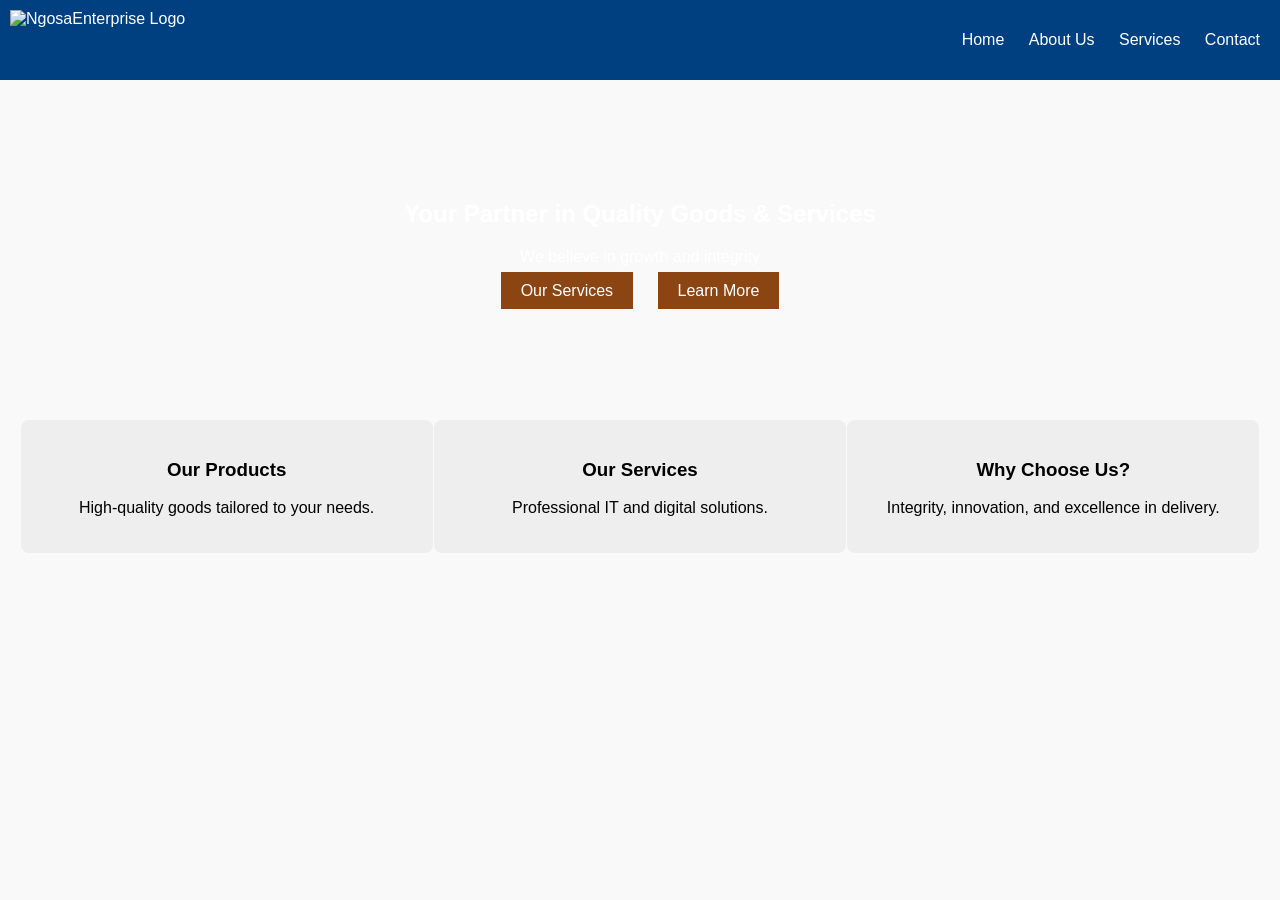
==== index.html @ 55efbb91 "Move website files to root directory for GitHub Pages deployment" ====
<!DOCTYPE html>
<html lang="en">
<head>
  <meta charset="UTF-8">
  <title>NgosaEnterprise - Home</title>
  <link rel="stylesheet" href="style.css">
</head>
<body>
  <header>
    <img src="images/logo.png" alt="NgosaEnterprise Logo" class="logo">
    <nav>
      <a href="index.html">Home</a>
      <a href="about.html">About Us</a>
      <a href="services.html">Services</a>
      <a href="contact.html">Contact</a>
    </nav>
  </header>

  <section class="hero">
    <h2>Your Partner in Quality Goods & Services</h2>
    <p>We believe in growth and integrity</p>
    <a href="services.html" class="btn">Our Services</a>
    <a href="about.html" class="btn">Learn More</a>
  </section>

  <section class="features">
    <div class="feature">
      <h3>Our Products</h3>
      <p>High-quality goods tailored to your needs.</p>
    </div>
    <div class="feature">
      <h3>Our Services</h3>
      <p>Professional IT and digital solutions.</p>
    </div>
    <div class="feature">
      <h3>Why Choose Us?</h3>
      <p>Integrity, innovation, and excellence in delivery.</p>
    </div>
  </section>
</body>
</html>
---- style.css ----
body {
  font-family: Arial, sans-serif;
  margin: 0;
  background-color: #f9f9f9;
}

header {
  background-color: #004080;
  color: white;
  padding: 10px;
  display: flex;
  align-items: center;
  justify-content: space-between;
}

.logo {
  height: 60px;
}

nav a {
  color: white;
  margin: 0 10px;
  text-decoration: none;
}

nav a:hover {
  text-decoration: underline;
}

.hero {
  background: url("images/banner.jpg") no-repeat center center;
  background-size: cover;
  color: white;
  padding: 100px;
  text-align: center;
}

.features {
  display: flex;
  justify-content: space-around;
  padding: 20px;
}

.feature {
  background: #eee;
  padding: 20px;
  border-radius: 8px;
  width: 30%;
  text-align: center;
}

.content {
  padding: 20px;
}

.about-img {
  max-width: 300px;
  display: block;
  margin: 20px auto;
}

.gallery {
  display: flex;
  justify-content: space-around;
  flex-wrap: wrap;
}

.gallery .item {
  width: 45%;
  margin: 10px;
  text-align: center;
}

.gallery img {
  max-width: 100%;
  border-radius: 8px;
}

.btn {
  background-color: #8B4513;
  color: white;
  padding: 10px 20px;
  margin: 10px;
  border: none;
  cursor: pointer;
  text-decoration: none;
}

.btn:hover {
  background-color: #5a2e0d;
}
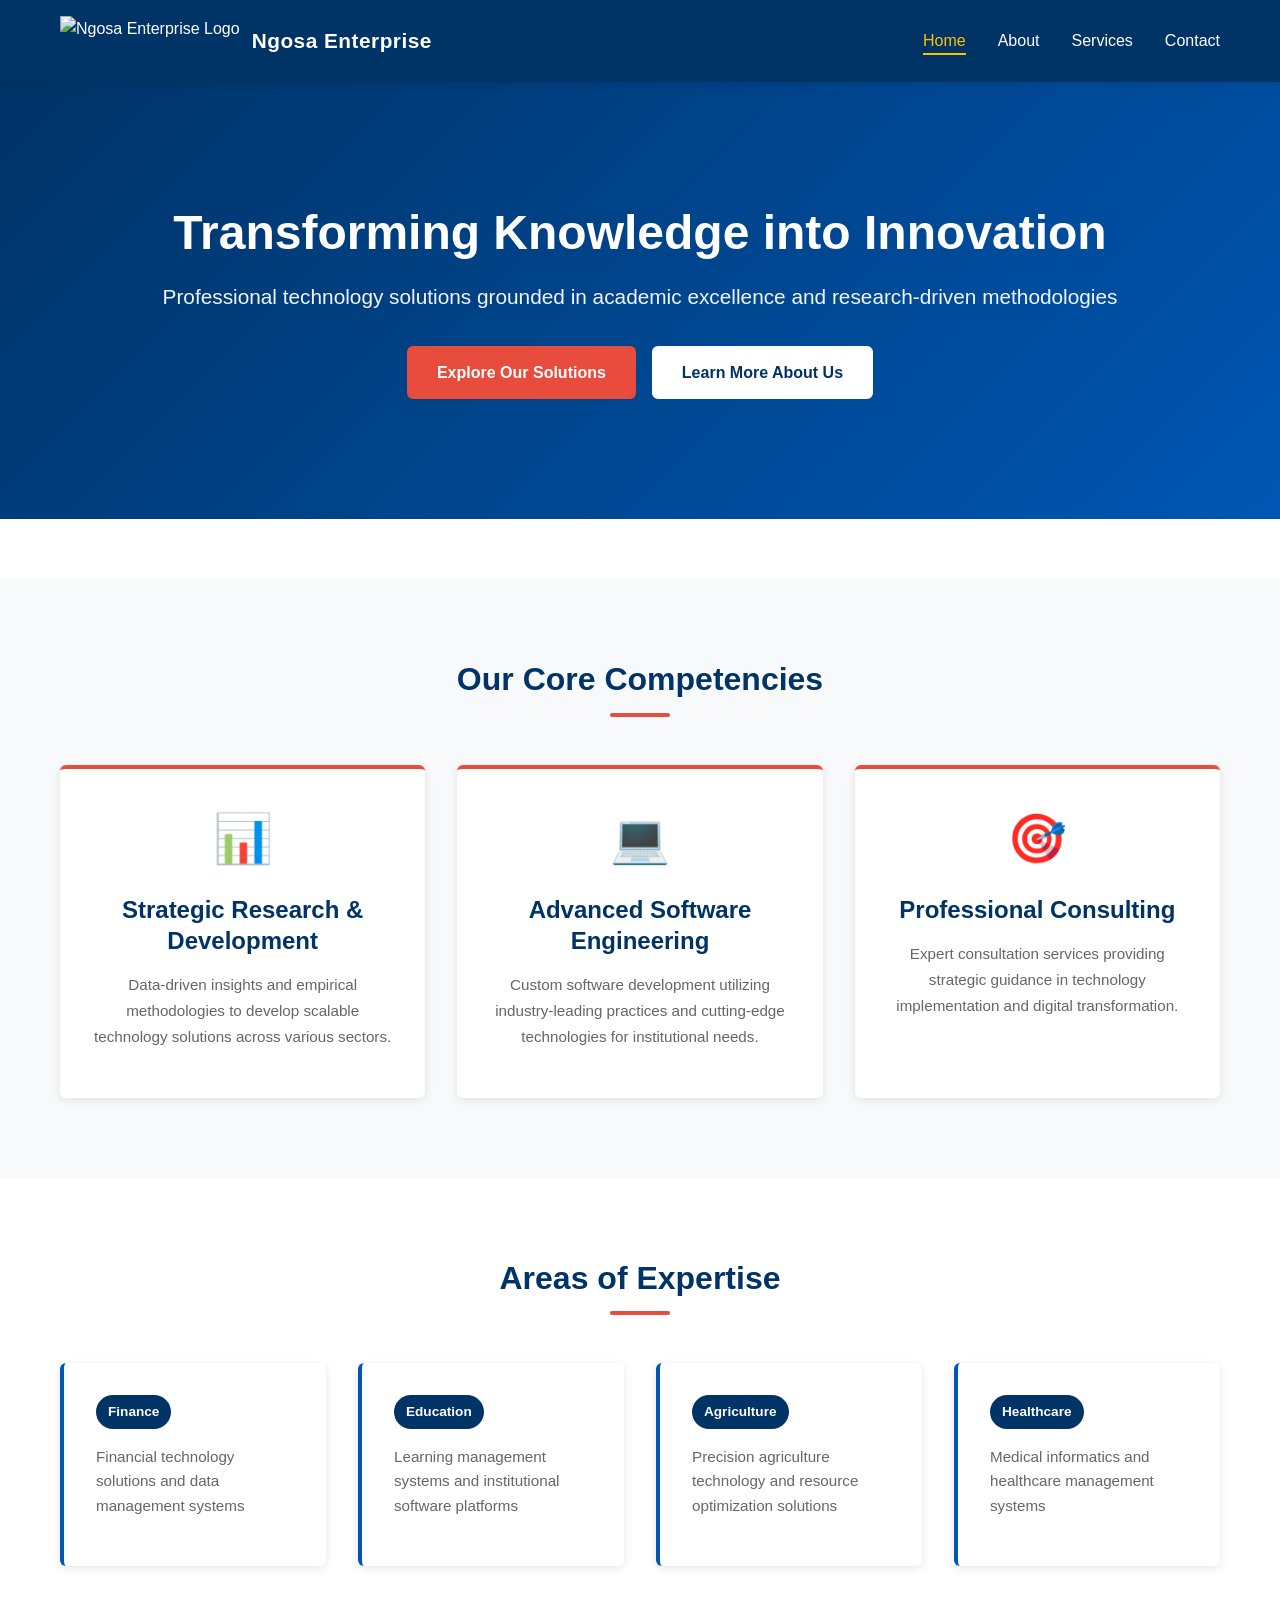
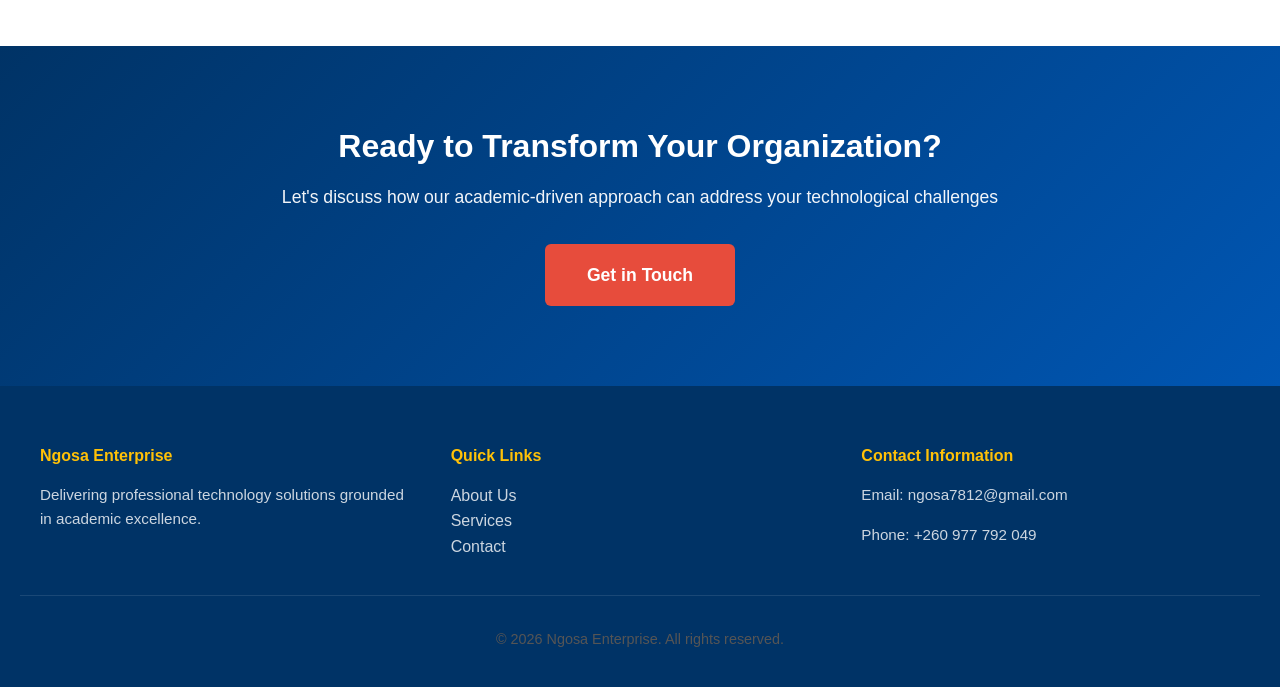
==== commit 0bd94aff: "Redesign website with professional academic standards and improved UI/UX" ====
--- a/index.html
+++ b/index.html
@@ -2,40 +2,122 @@
 <html lang="en">
 <head>
   <meta charset="UTF-8">
-  <title>NgosaEnterprise - Home</title>
+  <meta name="viewport" content="width=device-width, initial-scale=1.0">
+  <meta name="description" content="Ngosa Enterprise - Academic-driven technology solutions and professional services">
+  <title>Ngosa Enterprise | Professional Technology & Academic Solutions</title>
   <link rel="stylesheet" href="style.css">
 </head>
 <body>
-  <header>
-    <img src="images/logo.png" alt="NgosaEnterprise Logo" class="logo">
-    <nav>
-      <a href="index.html">Home</a>
-      <a href="about.html">About Us</a>
-      <a href="services.html">Services</a>
-      <a href="contact.html">Contact</a>
-    </nav>
+  <!-- Navigation Bar -->
+  <nav class="navbar">
+    <div class="nav-container">
+      <div class="logo-section">
+        <img src="images/logo.png" alt="Ngosa Enterprise Logo" class="logo">
+        <span class="brand-name">Ngosa Enterprise</span>
+      </div>
+      <ul class="nav-menu">
+        <li><a href="index.html" class="nav-link active">Home</a></li>
+        <li><a href="about.html" class="nav-link">About</a></li>
+        <li><a href="services.html" class="nav-link">Services</a></li>
+        <li><a href="contact.html" class="nav-link">Contact</a></li>
+      </ul>
+    </div>
+  </nav>
+
+  <!-- Hero Section -->
+  <header class="hero-section">
+    <div class="hero-content">
+      <h1 class="hero-title">Transforming Knowledge into Innovation</h1>
+      <p class="hero-subtitle">Professional technology solutions grounded in academic excellence and research-driven methodologies</p>
+      <div class="hero-buttons">
+        <a href="services.html" class="btn btn-primary">Explore Our Solutions</a>
+        <a href="about.html" class="btn btn-secondary">Learn More About Us</a>
+      </div>
+    </div>
   </header>
 
-  <section class="hero">
-    <h2>Your Partner in Quality Goods & Services</h2>
-    <p>We believe in growth and integrity</p>
-    <a href="services.html" class="btn">Our Services</a>
-    <a href="about.html" class="btn">Learn More</a>
+  <!-- Core Competencies Section -->
+  <section class="competencies-section">
+    <div class="container">
+      <h2 class="section-title">Our Core Competencies</h2>
+      <div class="competencies-grid">
+        <div class="competency-card">
+          <div class="card-icon">📊</div>
+          <h3>Strategic Research & Development</h3>
+          <p>Data-driven insights and empirical methodologies to develop scalable technology solutions across various sectors.</p>
+        </div>
+        <div class="competency-card">
+          <div class="card-icon">💻</div>
+          <h3>Advanced Software Engineering</h3>
+          <p>Custom software development utilizing industry-leading practices and cutting-edge technologies for institutional needs.</p>
+        </div>
+        <div class="competency-card">
+          <div class="card-icon">🎯</div>
+          <h3>Professional Consulting</h3>
+          <p>Expert consultation services providing strategic guidance in technology implementation and digital transformation.</p>
+        </div>
+      </div>
+    </div>
   </section>
 
-  <section class="features">
-    <div class="feature">
-      <h3>Our Products</h3>
-      <p>High-quality goods tailored to your needs.</p>
-    </div>
-    <div class="feature">
-      <h3>Our Services</h3>
-      <p>Professional IT and digital solutions.</p>
-    </div>
-    <div class="feature">
-      <h3>Why Choose Us?</h3>
-      <p>Integrity, innovation, and excellence in delivery.</p>
+  <!-- Sectors of Expertise -->
+  <section class="sectors-section">
+    <div class="container">
+      <h2 class="section-title">Areas of Expertise</h2>
+      <div class="sectors-list">
+        <div class="sector-item">
+          <span class="sector-badge">Finance</span>
+          <p>Financial technology solutions and data management systems</p>
+        </div>
+        <div class="sector-item">
+          <span class="sector-badge">Education</span>
+          <p>Learning management systems and institutional software platforms</p>
+        </div>
+        <div class="sector-item">
+          <span class="sector-badge">Agriculture</span>
+          <p>Precision agriculture technology and resource optimization solutions</p>
+        </div>
+        <div class="sector-item">
+          <span class="sector-badge">Healthcare</span>
+          <p>Medical informatics and healthcare management systems</p>
+        </div>
+      </div>
     </div>
   </section>
+
+  <!-- Call to Action -->
+  <section class="cta-section">
+    <div class="container">
+      <h2>Ready to Transform Your Organization?</h2>
+      <p>Let's discuss how our academic-driven approach can address your technological challenges</p>
+      <a href="contact.html" class="btn btn-primary btn-large">Get in Touch</a>
+    </div>
+  </section>
+
+  <!-- Footer -->
+  <footer class="footer">
+    <div class="footer-content">
+      <div class="footer-section">
+        <h4>Ngosa Enterprise</h4>
+        <p>Delivering professional technology solutions grounded in academic excellence.</p>
+      </div>
+      <div class="footer-section">
+        <h4>Quick Links</h4>
+        <ul>
+          <li><a href="about.html">About Us</a></li>
+          <li><a href="services.html">Services</a></li>
+          <li><a href="contact.html">Contact</a></li>
+        </ul>
+      </div>
+      <div class="footer-section">
+        <h4>Contact Information</h4>
+        <p>Email: ngosa7812@gmail.com</p>
+        <p>Phone: +260 977 792 049</p>
+      </div>
+    </div>
+    <div class="footer-bottom">
+      <p>&copy; 2026 Ngosa Enterprise. All rights reserved.</p>
+    </div>
+  </footer>
 </body>
 </html>
--- a/style.css
+++ b/style.css
@@ -1,91 +1,411 @@
+/* ============================================
+   NGOSA ENTERPRISE - PROFESSIONAL STYLESHEET
+   Academic-Driven Design System
+   ============================================ */
+
+/* ROOT VARIABLES */
+:root {
+  --primary-color: #003366;
+  --secondary-color: #0056b3;
+  --accent-color: #e74c3c;
+  --light-bg: #f8f9fa;
+  --dark-text: #212529;
+  --border-color: #dee2e6;
+  --shadow: 0 2px 8px rgba(0, 0, 0, 0.1);
+  --shadow-lg: 0 4px 16px rgba(0, 0, 0, 0.15);
+  --font-primary: 'Segoe UI', Tahoma, Geneva, Verdana, sans-serif;
+  --font-size-base: 16px;
+  --border-radius: 6px;
+}
+
+/* RESET AND BASE STYLES */
+* {
+  margin: 0;
+  padding: 0;
+  box-sizing: border-box;
+}
+
+html {
+  scroll-behavior: smooth;
+}
+
 body {
-  font-family: Arial, sans-serif;
-  margin: 0;
-  background-color: #f9f9f9;
-}
-
-header {
-  background-color: #004080;
-  color: white;
-  padding: 10px;
+  font-family: var(--font-primary);
+  font-size: var(--font-size-base);
+  line-height: 1.6;
+  color: var(--dark-text);
+  background-color: #ffffff;
+}
+
+.container {
+  max-width: 1200px;
+  margin: 0 auto;
+  padding: 0 20px;
+}
+
+/* TYPOGRAPHY */
+h1, h2, h3, h4, h5, h6 {
+  font-weight: 600;
+  line-height: 1.3;
+  margin-bottom: 1rem;
+}
+
+h1 {
+  font-size: 2.5rem;
+}
+
+h2 {
+  font-size: 2rem;
+}
+
+h3 {
+  font-size: 1.5rem;
+}
+
+p {
+  margin-bottom: 1rem;
+  color: #555;
+}
+
+/* NAVIGATION BAR */
+.navbar {
+  background-color: var(--primary-color);
+  color: white;
+  padding: 1rem 0;
+  box-shadow: var(--shadow);
+  position: sticky;
+  top: 0;
+  z-index: 100;
+}
+
+.nav-container {
+  max-width: 1200px;
+  margin: 0 auto;
+  padding: 0 20px;
+  display: flex;
+  justify-content: space-between;
+  align-items: center;
+}
+
+.logo-section {
   display: flex;
   align-items: center;
-  justify-content: space-between;
+  gap: 12px;
 }
 
 .logo {
-  height: 60px;
-}
-
-nav a {
-  color: white;
-  margin: 0 10px;
+  height: 50px;
+  width: auto;
+}
+
+.brand-name {
+  font-size: 1.3rem;
+  font-weight: 700;
+  letter-spacing: 0.5px;
+}
+
+.nav-menu {
+  display: flex;
+  list-style: none;
+  gap: 2rem;
+}
+
+.nav-link {
+  color: white;
   text-decoration: none;
-}
-
-nav a:hover {
-  text-decoration: underline;
-}
-
-.hero {
-  background: url("images/banner.jpg") no-repeat center center;
-  background-size: cover;
-  color: white;
-  padding: 100px;
+  font-weight: 500;
+  transition: color 0.3s ease, border-bottom 0.3s ease;
+  padding-bottom: 4px;
+  border-bottom: 2px solid transparent;
+}
+
+.nav-link:hover,
+.nav-link.active {
+  color: #ffc107;
+  border-bottom-color: #ffc107;
+}
+
+/* HERO SECTION */
+.hero-section {
+  background: linear-gradient(135deg, var(--primary-color) 0%, var(--secondary-color) 100%);
+  color: white;
+  padding: 120px 20px;
   text-align: center;
-}
-
-.features {
+  margin-bottom: 60px;
+}
+
+.hero-content {
+  max-width: 1000px;
+  margin: 0 auto;
+}
+
+.hero-title {
+  font-size: 3rem;
+  margin-bottom: 1rem;
+  font-weight: 700;
+}
+
+.hero-subtitle {
+  font-size: 1.3rem;
+  margin-bottom: 2rem;
+  color: rgba(255, 255, 255, 0.95);
+  font-weight: 300;
+}
+
+.hero-buttons {
   display: flex;
-  justify-content: space-around;
-  padding: 20px;
-}
-
-.feature {
-  background: #eee;
-  padding: 20px;
-  border-radius: 8px;
-  width: 30%;
+  gap: 1rem;
+  justify-content: center;
+  flex-wrap: wrap;
+}
+
+/* BUTTONS */
+.btn {
+  display: inline-block;
+  padding: 12px 28px;
+  border-radius: var(--border-radius);
+  text-decoration: none;
+  font-weight: 600;
+  transition: all 0.3s ease;
+  cursor: pointer;
+  border: 2px solid transparent;
+  font-size: 1rem;
+}
+
+.btn-primary {
+  background-color: var(--accent-color);
+  color: white;
+}
+
+.btn-primary:hover {
+  background-color: #c0392b;
+  transform: translateY(-2px);
+  box-shadow: var(--shadow-lg);
+}
+
+.btn-secondary {
+  background-color: white;
+  color: var(--primary-color);
+  border-color: white;
+}
+
+.btn-secondary:hover {
+  background-color: var(--light-bg);
+  transform: translateY(-2px);
+}
+
+.btn-large {
+  padding: 15px 40px;
+  font-size: 1.1rem;
+}
+
+/* COMPETENCIES SECTION */
+.competencies-section {
+  padding: 80px 20px;
+  background-color: var(--light-bg);
+}
+
+.section-title {
   text-align: center;
-}
-
-.content {
-  padding: 20px;
-}
-
-.about-img {
-  max-width: 300px;
-  display: block;
-  margin: 20px auto;
-}
-
-.gallery {
-  display: flex;
-  justify-content: space-around;
-  flex-wrap: wrap;
-}
-
-.gallery .item {
-  width: 45%;
-  margin: 10px;
+  margin-bottom: 3rem;
+  color: var(--primary-color);
+  position: relative;
+  padding-bottom: 1rem;
+}
+
+.section-title::after {
+  content: '';
+  position: absolute;
+  bottom: 0;
+  left: 50%;
+  transform: translateX(-50%);
+  width: 60px;
+  height: 4px;
+  background-color: var(--accent-color);
+  border-radius: 2px;
+}
+
+.competencies-grid {
+  display: grid;
+  grid-template-columns: repeat(auto-fit, minmax(280px, 1fr));
+  gap: 2rem;
+}
+
+.competency-card {
+  background: white;
+  padding: 2rem;
+  border-radius: var(--border-radius);
+  box-shadow: var(--shadow);
   text-align: center;
-}
-
-.gallery img {
-  max-width: 100%;
-  border-radius: 8px;
-}
-
-.btn {
-  background-color: #8B4513;
-  color: white;
-  padding: 10px 20px;
-  margin: 10px;
-  border: none;
-  cursor: pointer;
+  transition: all 0.3s ease;
+  border-top: 4px solid var(--accent-color);
+}
+
+.competency-card:hover {
+  box-shadow: var(--shadow-lg);
+  transform: translateY(-5px);
+}
+
+.card-icon {
+  font-size: 3rem;
+  margin-bottom: 1rem;
+}
+
+.competency-card h3 {
+  color: var(--primary-color);
+  margin-bottom: 1rem;
+}
+
+.competency-card p {
+  color: #666;
+  font-size: 0.95rem;
+  line-height: 1.7;
+}
+
+/* SECTORS SECTION */
+.sectors-section {
+  padding: 80px 20px;
+  background-color: white;
+}
+
+.sectors-list {
+  display: grid;
+  grid-template-columns: repeat(auto-fit, minmax(250px, 1fr));
+  gap: 2rem;
+}
+
+.sector-item {
+  background: white;
+  padding: 2rem;
+  border-left: 4px solid var(--secondary-color);
+  border-radius: var(--border-radius);
+  box-shadow: var(--shadow);
+  transition: all 0.3s ease;
+}
+
+.sector-item:hover {
+  box-shadow: var(--shadow-lg);
+  border-left-color: var(--accent-color);
+}
+
+.sector-badge {
+  display: inline-block;
+  background-color: var(--primary-color);
+  color: white;
+  padding: 6px 12px;
+  border-radius: 20px;
+  font-size: 0.85rem;
+  font-weight: 600;
+  margin-bottom: 1rem;
+}
+
+.sector-item p {
+  color: #666;
+  font-size: 0.95rem;
+}
+
+/* CTA SECTION */
+.cta-section {
+  background: linear-gradient(135deg, var(--primary-color) 0%, var(--secondary-color) 100%);
+  color: white;
+  padding: 80px 20px;
+  text-align: center;
+}
+
+.cta-section h2 {
+  color: white;
+  margin-bottom: 1rem;
+}
+
+.cta-section p {
+  color: rgba(255, 255, 255, 0.95);
+  font-size: 1.1rem;
+  margin-bottom: 2rem;
+}
+
+/* FOOTER */
+.footer {
+  background-color: var(--primary-color);
+  color: white;
+  padding: 60px 20px 20px;
+}
+
+.footer-content {
+  max-width: 1200px;
+  margin: 0 auto;
+  display: grid;
+  grid-template-columns: repeat(auto-fit, minmax(250px, 1fr));
+  gap: 2rem;
+  margin-bottom: 2rem;
+}
+
+.footer-section h4 {
+  color: #ffc107;
+  margin-bottom: 1rem;
+}
+
+.footer-section p {
+  color: rgba(255, 255, 255, 0.8);
+  font-size: 0.95rem;
+}
+
+.footer-section ul {
+  list-style: none;
+}
+
+.footer-section a {
+  color: rgba(255, 255, 255, 0.8);
   text-decoration: none;
-}
-
-.btn:hover {
-  background-color: #5a2e0d;
+  transition: color 0.3s ease;
+}
+
+.footer-section a:hover {
+  color: #ffc107;
+}
+
+.footer-bottom {
+  text-align: center;
+  padding-top: 2rem;
+  border-top: 1px solid rgba(255, 255, 255, 0.1);
+  color: rgba(255, 255, 255, 0.7);
+  font-size: 0.9rem;
+}
+
+/* RESPONSIVE DESIGN */
+@media (max-width: 768px) {
+  .nav-menu {
+    flex-direction: column;
+    gap: 1rem;
+  }
+
+  .hero-title {
+    font-size: 2rem;
+  }
+
+  .hero-subtitle {
+    font-size: 1rem;
+  }
+
+  .hero-buttons {
+    flex-direction: column;
+    align-items: center;
+  }
+
+  .btn {
+    width: 100%;
+    max-width: 300px;
+  }
+
+  h1 {
+    font-size: 2rem;
+  }
+
+  h2 {
+    font-size: 1.5rem;
+  }
+
+  .competencies-grid,
+  .sectors-list {
+    grid-template-columns: 1fr;
+  }
 }
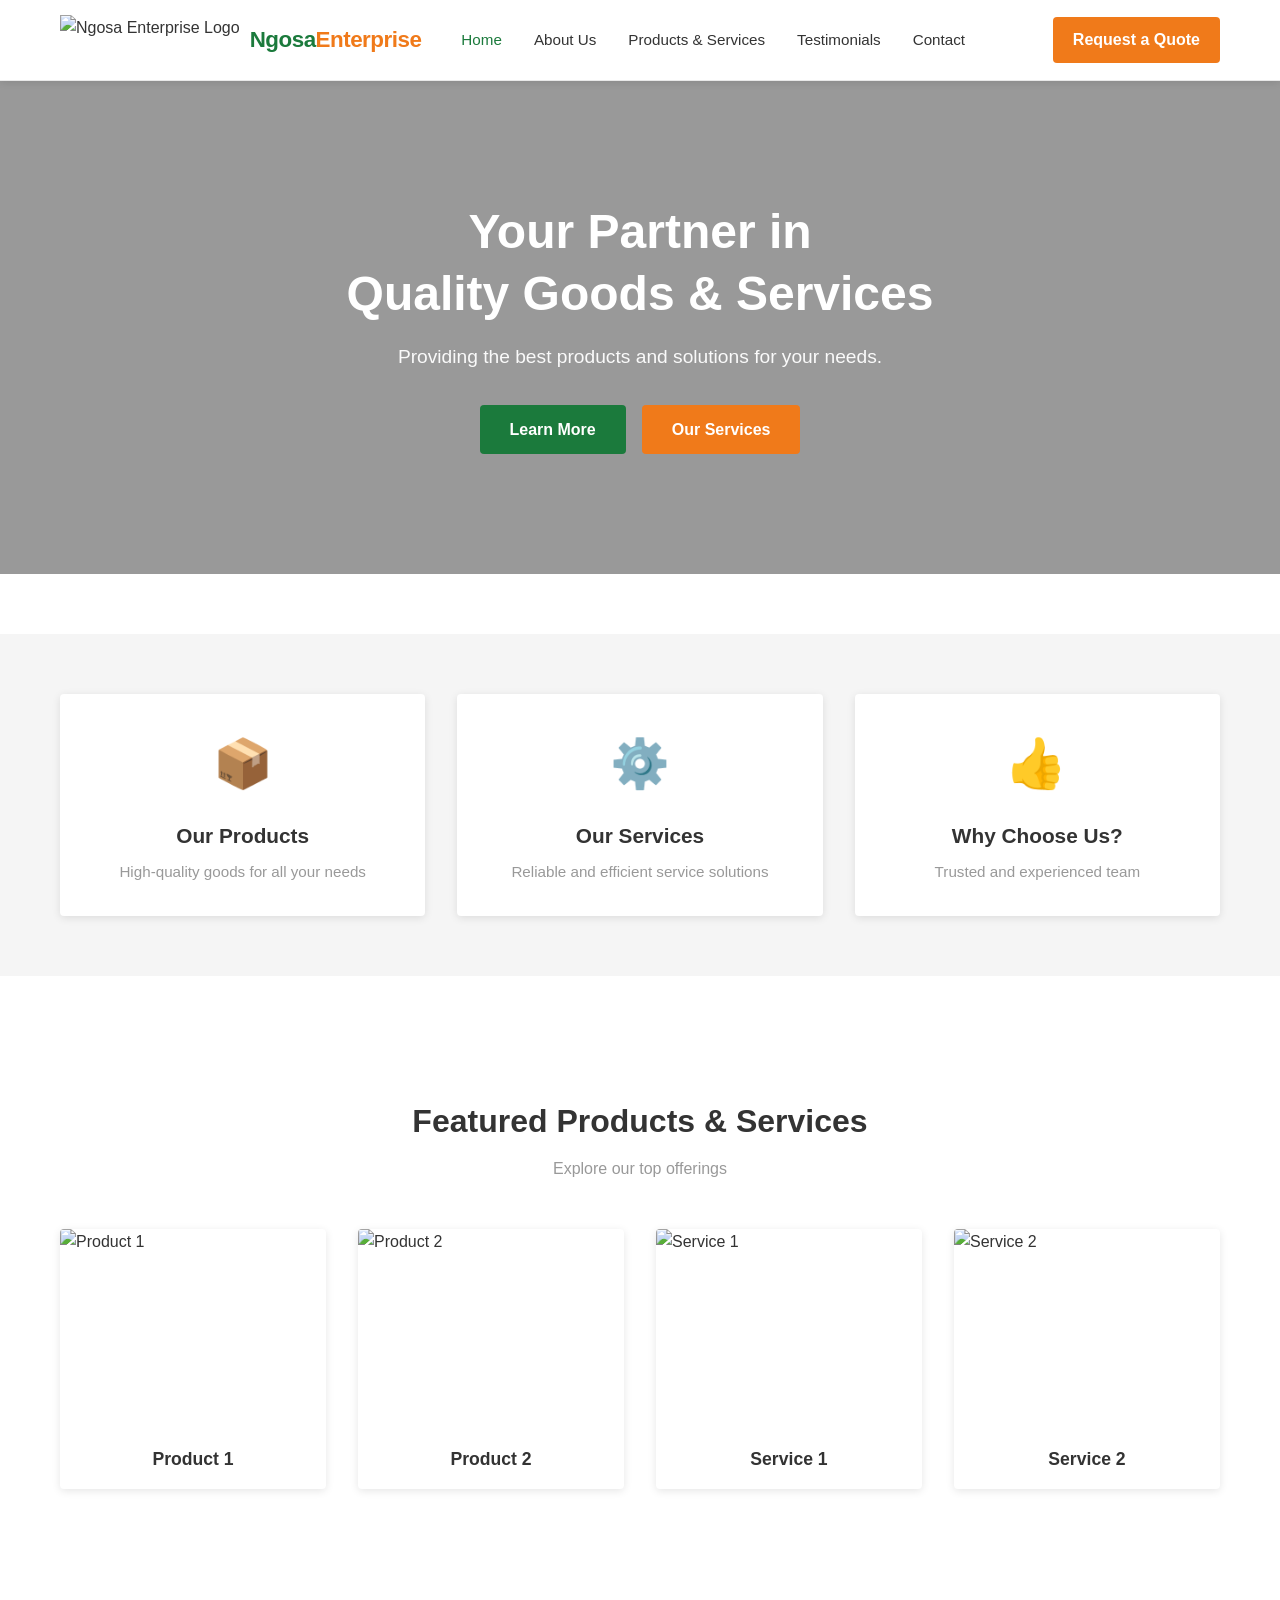
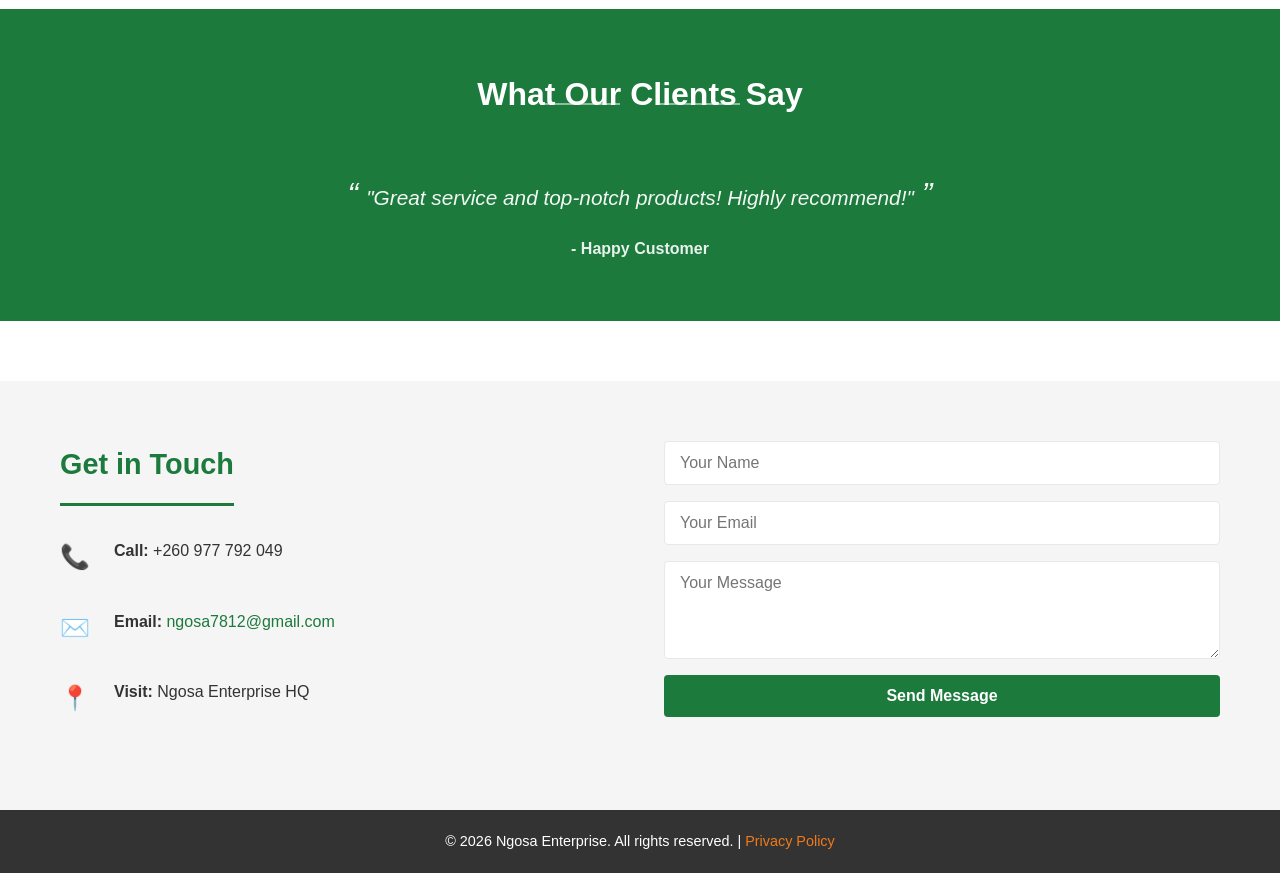
==== commit f674db44: "Redesign website with professional business layout - green and orange theme" ====
--- a/index.html
+++ b/index.html
@@ -3,120 +3,144 @@
 <head>
   <meta charset="UTF-8">
   <meta name="viewport" content="width=device-width, initial-scale=1.0">
-  <meta name="description" content="Ngosa Enterprise - Academic-driven technology solutions and professional services">
-  <title>Ngosa Enterprise | Professional Technology & Academic Solutions</title>
+  <meta name="description" content="Ngosa Enterprise - Your Partner in Quality Goods & Services">
+  <title>Ngosa Enterprise | Quality Goods & Services</title>
   <link rel="stylesheet" href="style.css">
 </head>
 <body>
-  <!-- Navigation Bar -->
-  <nav class="navbar">
-    <div class="nav-container">
-      <div class="logo-section">
-        <img src="images/logo.png" alt="Ngosa Enterprise Logo" class="logo">
-        <span class="brand-name">Ngosa Enterprise</span>
-      </div>
-      <ul class="nav-menu">
-        <li><a href="index.html" class="nav-link active">Home</a></li>
-        <li><a href="about.html" class="nav-link">About</a></li>
-        <li><a href="services.html" class="nav-link">Services</a></li>
-        <li><a href="contact.html" class="nav-link">Contact</a></li>
-      </ul>
-    </div>
-  </nav>
-
-  <!-- Hero Section -->
-  <header class="hero-section">
-    <div class="hero-content">
-      <h1 class="hero-title">Transforming Knowledge into Innovation</h1>
-      <p class="hero-subtitle">Professional technology solutions grounded in academic excellence and research-driven methodologies</p>
-      <div class="hero-buttons">
-        <a href="services.html" class="btn btn-primary">Explore Our Solutions</a>
-        <a href="about.html" class="btn btn-secondary">Learn More About Us</a>
+  <!-- Header/Navigation -->
+  <header class="header">
+    <div class="container">
+      <div class="nav-wrapper">
+        <div class="logo-section">
+          <img src="images/logo.png" alt="Ngosa Enterprise Logo" class="logo">
+          <span class="brand-text"><span class="brand-ngosa">Ngosa</span><span class="brand-enterprise">Enterprise</span></span>
+        </div>
+        <nav class="navigation">
+          <ul class="nav-menu">
+            <li><a href="index.html" class="nav-link active">Home</a></li>
+            <li><a href="about.html" class="nav-link">About Us</a></li>
+            <li><a href="services.html" class="nav-link">Products & Services</a></li>
+            <li><a href="#testimonials" class="nav-link">Testimonials</a></li>
+            <li><a href="contact.html" class="nav-link">Contact</a></li>
+          </ul>
+        </nav>
+        <a href="contact.html" class="btn-quote">Request a Quote</a>
       </div>
     </div>
   </header>
 
-  <!-- Core Competencies Section -->
-  <section class="competencies-section">
+  <!-- Hero Section -->
+  <section class="hero-section">
+    <div class="hero-content">
+      <h1>Your Partner in<br>Quality Goods & Services</h1>
+      <p>Providing the best products and solutions for your needs.</p>
+      <div class="hero-buttons">
+        <a href="about.html" class="btn btn-green">Learn More</a>
+        <a href="services.html" class="btn btn-orange">Our Services</a>
+      </div>
+    </div>
+  </section>
+
+  <!-- Features Section -->
+  <section class="features-section">
     <div class="container">
-      <h2 class="section-title">Our Core Competencies</h2>
-      <div class="competencies-grid">
-        <div class="competency-card">
-          <div class="card-icon">📊</div>
-          <h3>Strategic Research & Development</h3>
-          <p>Data-driven insights and empirical methodologies to develop scalable technology solutions across various sectors.</p>
+      <div class="features-grid">
+        <div class="feature-card">
+          <div class="feature-icon">📦</div>
+          <h3>Our Products</h3>
+          <p>High-quality goods for all your needs</p>
         </div>
-        <div class="competency-card">
-          <div class="card-icon">💻</div>
-          <h3>Advanced Software Engineering</h3>
-          <p>Custom software development utilizing industry-leading practices and cutting-edge technologies for institutional needs.</p>
+        <div class="feature-card">
+          <div class="feature-icon">⚙️</div>
+          <h3>Our Services</h3>
+          <p>Reliable and efficient service solutions</p>
         </div>
-        <div class="competency-card">
-          <div class="card-icon">🎯</div>
-          <h3>Professional Consulting</h3>
-          <p>Expert consultation services providing strategic guidance in technology implementation and digital transformation.</p>
+        <div class="feature-card">
+          <div class="feature-icon">👍</div>
+          <h3>Why Choose Us?</h3>
+          <p>Trusted and experienced team</p>
         </div>
       </div>
     </div>
   </section>
 
-  <!-- Sectors of Expertise -->
-  <section class="sectors-section">
+  <!-- Featured Products & Services -->
+  <section class="featured-section">
     <div class="container">
-      <h2 class="section-title">Areas of Expertise</h2>
-      <div class="sectors-list">
-        <div class="sector-item">
-          <span class="sector-badge">Finance</span>
-          <p>Financial technology solutions and data management systems</p>
+      <h2 class="section-title">Featured Products & Services</h2>
+      <p class="section-subtitle">Explore our top offerings</p>
+      <div class="featured-grid">
+        <div class="featured-item">
+          <img src="images/product1.jpg" alt="Product 1">
+          <h4>Product 1</h4>
         </div>
-        <div class="sector-item">
-          <span class="sector-badge">Education</span>
-          <p>Learning management systems and institutional software platforms</p>
+        <div class="featured-item">
+          <img src="images/product2.jpg" alt="Product 2">
+          <h4>Product 2</h4>
         </div>
-        <div class="sector-item">
-          <span class="sector-badge">Agriculture</span>
-          <p>Precision agriculture technology and resource optimization solutions</p>
+        <div class="featured-item">
+          <img src="images/service1.jpg" alt="Service 1">
+          <h4>Service 1</h4>
         </div>
-        <div class="sector-item">
-          <span class="sector-badge">Healthcare</span>
-          <p>Medical informatics and healthcare management systems</p>
+        <div class="featured-item">
+          <img src="images/service2.jpg" alt="Service 2">
+          <h4>Service 2</h4>
         </div>
       </div>
     </div>
   </section>
 
-  <!-- Call to Action -->
-  <section class="cta-section">
+  <!-- Testimonials Section -->
+  <section class="testimonials-section" id="testimonials">
     <div class="container">
-      <h2>Ready to Transform Your Organization?</h2>
-      <p>Let's discuss how our academic-driven approach can address your technological challenges</p>
-      <a href="contact.html" class="btn btn-primary btn-large">Get in Touch</a>
+      <h2 class="testimonial-title">What Our Clients Say</h2>
+      <div class="testimonial-content">
+        <p class="testimonial-text">"Great service and top-notch products! Highly recommend!"</p>
+        <p class="testimonial-author">- Happy Customer</p>
+      </div>
+    </div>
+  </section>
+
+  <!-- Contact Section -->
+  <section class="contact-section">
+    <div class="container">
+      <div class="contact-wrapper">
+        <div class="contact-info">
+          <h2>Get in Touch</h2>
+          <div class="contact-item">
+            <span class="contact-icon">📞</span>
+            <div>
+              <strong>Call:</strong> +260 977 792 049
+            </div>
+          </div>
+          <div class="contact-item">
+            <span class="contact-icon">✉️</span>
+            <div>
+              <strong>Email:</strong> <a href="mailto:ngosa7812@gmail.com">ngosa7812@gmail.com</a>
+            </div>
+          </div>
+          <div class="contact-item">
+            <span class="contact-icon">📍</span>
+            <div>
+              <strong>Visit:</strong> Ngosa Enterprise HQ
+            </div>
+          </div>
+        </div>
+        <form class="contact-form" action="#" method="POST">
+          <input type="text" placeholder="Your Name" class="form-input" required>
+          <input type="email" placeholder="Your Email" class="form-input" required>
+          <textarea placeholder="Your Message" class="form-textarea" rows="4" required></textarea>
+          <button type="submit" class="btn btn-green btn-full">Send Message</button>
+        </form>
+      </div>
     </div>
   </section>
 
   <!-- Footer -->
   <footer class="footer">
-    <div class="footer-content">
-      <div class="footer-section">
-        <h4>Ngosa Enterprise</h4>
-        <p>Delivering professional technology solutions grounded in academic excellence.</p>
-      </div>
-      <div class="footer-section">
-        <h4>Quick Links</h4>
-        <ul>
-          <li><a href="about.html">About Us</a></li>
-          <li><a href="services.html">Services</a></li>
-          <li><a href="contact.html">Contact</a></li>
-        </ul>
-      </div>
-      <div class="footer-section">
-        <h4>Contact Information</h4>
-        <p>Email: ngosa7812@gmail.com</p>
-        <p>Phone: +260 977 792 049</p>
-      </div>
-    </div>
-    <div class="footer-bottom">
-      <p>&copy; 2026 Ngosa Enterprise. All rights reserved.</p>
+    <div class="container">
+      <p>&copy; 2026 Ngosa Enterprise. All rights reserved. | <a href="#">Privacy Policy</a></p>
     </div>
   </footer>
 </body>
--- a/style.css
+++ b/style.css
@@ -1,24 +1,23 @@
 /* ============================================
-   NGOSA ENTERPRISE - PROFESSIONAL STYLESHEET
-   Academic-Driven Design System
+   NGOSA ENTERPRISE - PROFESSIONAL BUSINESS WEBSITE
+   Green (#1B7A3C) & Orange (#F07A1A) Theme
    ============================================ */
 
 /* ROOT VARIABLES */
 :root {
-  --primary-color: #003366;
-  --secondary-color: #0056b3;
-  --accent-color: #e74c3c;
-  --light-bg: #f8f9fa;
-  --dark-text: #212529;
-  --border-color: #dee2e6;
+  --color-green: #1B7A3C;
+  --color-orange: #F07A1A;
+  --color-dark: #333333;
+  --color-light: #F5F5F5;
+  --color-white: #FFFFFF;
+  --color-gray: #999999;
+  --color-light-gray: #E8E8E8;
+  --font-primary: 'Segoe UI', Tahoma, Geneva, Verdana, sans-serif;
   --shadow: 0 2px 8px rgba(0, 0, 0, 0.1);
   --shadow-lg: 0 4px 16px rgba(0, 0, 0, 0.15);
-  --font-primary: 'Segoe UI', Tahoma, Geneva, Verdana, sans-serif;
-  --font-size-base: 16px;
-  --border-radius: 6px;
-}
-
-/* RESET AND BASE STYLES */
+}
+
+/* RESET */
 * {
   margin: 0;
   padding: 0;
@@ -31,10 +30,9 @@
 
 body {
   font-family: var(--font-primary);
-  font-size: var(--font-size-base);
+  color: var(--color-dark);
+  background-color: var(--color-white);
   line-height: 1.6;
-  color: var(--dark-text);
-  background-color: #ffffff;
 }
 
 .container {
@@ -43,45 +41,18 @@
   padding: 0 20px;
 }
 
-/* TYPOGRAPHY */
-h1, h2, h3, h4, h5, h6 {
-  font-weight: 600;
-  line-height: 1.3;
-  margin-bottom: 1rem;
-}
-
-h1 {
-  font-size: 2.5rem;
-}
-
-h2 {
-  font-size: 2rem;
-}
-
-h3 {
-  font-size: 1.5rem;
-}
-
-p {
-  margin-bottom: 1rem;
-  color: #555;
-}
-
-/* NAVIGATION BAR */
-.navbar {
-  background-color: var(--primary-color);
-  color: white;
-  padding: 1rem 0;
-  box-shadow: var(--shadow);
+/* HEADER/NAVIGATION */
+.header {
+  background-color: var(--color-white);
+  border-bottom: 1px solid var(--color-light-gray);
+  padding: 15px 0;
   position: sticky;
   top: 0;
   z-index: 100;
-}
-
-.nav-container {
-  max-width: 1200px;
-  margin: 0 auto;
-  padding: 0 20px;
+  box-shadow: var(--shadow);
+}
+
+.nav-wrapper {
   display: flex;
   justify-content: space-between;
   align-items: center;
@@ -90,7 +61,8 @@
 .logo-section {
   display: flex;
   align-items: center;
-  gap: 12px;
+  gap: 10px;
+  min-width: 220px;
 }
 
 .logo {
@@ -98,10 +70,23 @@
   width: auto;
 }
 
-.brand-name {
-  font-size: 1.3rem;
+.brand-text {
+  font-size: 1.4rem;
   font-weight: 700;
-  letter-spacing: 0.5px;
+  letter-spacing: -0.5px;
+}
+
+.brand-ngosa {
+  color: var(--color-green);
+}
+
+.brand-enterprise {
+  color: var(--color-orange);
+}
+
+.navigation {
+  flex: 1;
+  margin: 0 40px;
 }
 
 .nav-menu {
@@ -111,45 +96,53 @@
 }
 
 .nav-link {
-  color: white;
+  color: var(--color-dark);
   text-decoration: none;
   font-weight: 500;
-  transition: color 0.3s ease, border-bottom 0.3s ease;
-  padding-bottom: 4px;
-  border-bottom: 2px solid transparent;
+  transition: color 0.3s ease;
+  font-size: 0.95rem;
 }
 
 .nav-link:hover,
 .nav-link.active {
-  color: #ffc107;
-  border-bottom-color: #ffc107;
+  color: var(--color-green);
+}
+
+.btn-quote {
+  background-color: var(--color-orange);
+  color: var(--color-white);
+  padding: 10px 20px;
+  border-radius: 4px;
+  text-decoration: none;
+  font-weight: 600;
+  transition: background-color 0.3s ease;
+  white-space: nowrap;
+}
+
+.btn-quote:hover {
+  background-color: #E86A0A;
 }
 
 /* HERO SECTION */
 .hero-section {
-  background: linear-gradient(135deg, var(--primary-color) 0%, var(--secondary-color) 100%);
-  color: white;
+  background: linear-gradient(rgba(0, 0, 0, 0.4), rgba(0, 0, 0, 0.4)), url('images/banner.jpg') center/cover no-repeat;
+  color: var(--color-white);
   padding: 120px 20px;
   text-align: center;
   margin-bottom: 60px;
 }
 
-.hero-content {
-  max-width: 1000px;
-  margin: 0 auto;
-}
-
-.hero-title {
+.hero-content h1 {
   font-size: 3rem;
   margin-bottom: 1rem;
   font-weight: 700;
-}
-
-.hero-subtitle {
-  font-size: 1.3rem;
+  line-height: 1.3;
+}
+
+.hero-content p {
+  font-size: 1.2rem;
   margin-bottom: 2rem;
   color: rgba(255, 255, 255, 0.95);
-  font-weight: 300;
 }
 
 .hero-buttons {
@@ -162,227 +155,319 @@
 /* BUTTONS */
 .btn {
   display: inline-block;
-  padding: 12px 28px;
-  border-radius: var(--border-radius);
+  padding: 12px 30px;
+  border-radius: 4px;
   text-decoration: none;
   font-weight: 600;
   transition: all 0.3s ease;
   cursor: pointer;
-  border: 2px solid transparent;
+  border: none;
   font-size: 1rem;
 }
 
-.btn-primary {
-  background-color: var(--accent-color);
-  color: white;
-}
-
-.btn-primary:hover {
-  background-color: #c0392b;
+.btn-green {
+  background-color: var(--color-green);
+  color: var(--color-white);
+}
+
+.btn-green:hover {
+  background-color: #156830;
   transform: translateY(-2px);
-  box-shadow: var(--shadow-lg);
-}
-
-.btn-secondary {
-  background-color: white;
-  color: var(--primary-color);
-  border-color: white;
-}
-
-.btn-secondary:hover {
-  background-color: var(--light-bg);
+}
+
+.btn-orange {
+  background-color: var(--color-orange);
+  color: var(--color-white);
+}
+
+.btn-orange:hover {
+  background-color: #E86A0A;
   transform: translateY(-2px);
 }
 
-.btn-large {
-  padding: 15px 40px;
-  font-size: 1.1rem;
-}
-
-/* COMPETENCIES SECTION */
-.competencies-section {
-  padding: 80px 20px;
-  background-color: var(--light-bg);
-}
-
-.section-title {
-  text-align: center;
-  margin-bottom: 3rem;
-  color: var(--primary-color);
-  position: relative;
-  padding-bottom: 1rem;
-}
-
-.section-title::after {
-  content: '';
-  position: absolute;
-  bottom: 0;
-  left: 50%;
-  transform: translateX(-50%);
-  width: 60px;
-  height: 4px;
-  background-color: var(--accent-color);
-  border-radius: 2px;
-}
-
-.competencies-grid {
+.btn-full {
+  width: 100%;
+}
+
+/* FEATURES SECTION */
+.features-section {
+  background-color: var(--color-light);
+  padding: 60px 20px;
+  margin-bottom: 60px;
+}
+
+.features-grid {
   display: grid;
   grid-template-columns: repeat(auto-fit, minmax(280px, 1fr));
   gap: 2rem;
 }
 
-.competency-card {
-  background: white;
+.feature-card {
+  background-color: var(--color-white);
   padding: 2rem;
-  border-radius: var(--border-radius);
+  text-align: center;
+  border-radius: 4px;
   box-shadow: var(--shadow);
-  text-align: center;
   transition: all 0.3s ease;
-  border-top: 4px solid var(--accent-color);
-}
-
-.competency-card:hover {
+}
+
+.feature-card:hover {
   box-shadow: var(--shadow-lg);
   transform: translateY(-5px);
 }
 
-.card-icon {
+.feature-icon {
   font-size: 3rem;
   margin-bottom: 1rem;
 }
 
-.competency-card h3 {
-  color: var(--primary-color);
-  margin-bottom: 1rem;
-}
-
-.competency-card p {
-  color: #666;
+.feature-card h3 {
+  color: var(--color-dark);
+  margin-bottom: 0.5rem;
+  font-size: 1.3rem;
+}
+
+.feature-card p {
+  color: var(--color-gray);
   font-size: 0.95rem;
-  line-height: 1.7;
-}
-
-/* SECTORS SECTION */
-.sectors-section {
-  padding: 80px 20px;
-  background-color: white;
-}
-
-.sectors-list {
+}
+
+/* FEATURED SECTION */
+.featured-section {
+  padding: 60px 20px;
+  background-color: var(--color-white);
+}
+
+.section-title {
+  text-align: center;
+  font-size: 2rem;
+  color: var(--color-dark);
+  margin-bottom: 0.5rem;
+}
+
+.section-subtitle {
+  text-align: center;
+  color: var(--color-gray);
+  margin-bottom: 3rem;
+}
+
+.featured-grid {
   display: grid;
   grid-template-columns: repeat(auto-fit, minmax(250px, 1fr));
   gap: 2rem;
 }
 
-.sector-item {
-  background: white;
-  padding: 2rem;
-  border-left: 4px solid var(--secondary-color);
-  border-radius: var(--border-radius);
+.featured-item {
+  background-color: var(--color-white);
+  border-radius: 4px;
+  overflow: hidden;
   box-shadow: var(--shadow);
   transition: all 0.3s ease;
 }
 
-.sector-item:hover {
+.featured-item:hover {
   box-shadow: var(--shadow-lg);
-  border-left-color: var(--accent-color);
-}
-
-.sector-badge {
+  transform: translateY(-5px);
+}
+
+.featured-item img {
+  width: 100%;
+  height: 200px;
+  object-fit: cover;
+  display: block;
+}
+
+.featured-item h4 {
+  padding: 1rem;
+  text-align: center;
+  color: var(--color-dark);
+  font-size: 1.1rem;
+}
+
+/* TESTIMONIALS SECTION */
+.testimonials-section {
+  background: linear-gradient(135deg, var(--color-green) 0%, var(--color-green) 100%);
+  color: var(--color-white);
+  padding: 60px 20px;
+  margin: 60px 0;
+  position: relative;
+}
+
+.testimonial-title {
+  text-align: center;
+  font-size: 2rem;
+  margin-bottom: 2rem;
+  position: relative;
+  padding-bottom: 1rem;
+}
+
+.testimonial-title::before,
+.testimonial-title::after {
+  content: '';
+  position: absolute;
+  top: 50%;
+  width: 40px;
+  height: 2px;
+  background-color: rgba(255, 255, 255, 0.5);
+}
+
+.testimonial-title::before {
+  left: 50%;
+  margin-right: 15px;
+  width: 80px;
+  margin-left: -100px;
+}
+
+.testimonial-title::after {
+  right: 50%;
+  margin-left: 15px;
+  width: 80px;
+  margin-right: -100px;
+}
+
+.testimonial-content {
+  text-align: center;
+  max-width: 600px;
+  margin: 0 auto;
+}
+
+.testimonial-text {
+  font-size: 1.3rem;
+  font-style: italic;
+  margin-bottom: 1rem;
+  color: rgba(255, 255, 255, 0.95);
+}
+
+.testimonial-text::before {
+  content: '\201C';
+  font-size: 2rem;
+  margin-right: 0.5rem;
+}
+
+.testimonial-text::after {
+  content: '\201D';
+  font-size: 2rem;
+  margin-left: 0.5rem;
+}
+
+.testimonial-author {
+  font-weight: 600;
+  color: rgba(255, 255, 255, 0.9);
+}
+
+/* CONTACT SECTION */
+.contact-section {
+  padding: 60px 20px;
+  background-color: var(--color-light);
+}
+
+.contact-wrapper {
+  display: grid;
+  grid-template-columns: 1fr 1fr;
+  gap: 3rem;
+  align-items: start;
+}
+
+.contact-info h2 {
+  color: var(--color-green);
+  font-size: 1.8rem;
+  margin-bottom: 2rem;
+  border-bottom: 3px solid var(--color-green);
+  padding-bottom: 1rem;
   display: inline-block;
-  background-color: var(--primary-color);
-  color: white;
-  padding: 6px 12px;
-  border-radius: 20px;
-  font-size: 0.85rem;
-  font-weight: 600;
-  margin-bottom: 1rem;
-}
-
-.sector-item p {
-  color: #666;
-  font-size: 0.95rem;
-}
-
-/* CTA SECTION */
-.cta-section {
-  background: linear-gradient(135deg, var(--primary-color) 0%, var(--secondary-color) 100%);
-  color: white;
-  padding: 80px 20px;
-  text-align: center;
-}
-
-.cta-section h2 {
-  color: white;
-  margin-bottom: 1rem;
-}
-
-.cta-section p {
-  color: rgba(255, 255, 255, 0.95);
-  font-size: 1.1rem;
+}
+
+.contact-item {
+  display: flex;
+  gap: 1.5rem;
   margin-bottom: 2rem;
+  align-items: flex-start;
+}
+
+.contact-icon {
+  font-size: 1.5rem;
+  min-width: 30px;
+}
+
+.contact-item a {
+  color: var(--color-green);
+  text-decoration: none;
+}
+
+.contact-item a:hover {
+  text-decoration: underline;
+}
+
+/* CONTACT FORM */
+.contact-form {
+  display: flex;
+  flex-direction: column;
+  gap: 1rem;
+}
+
+.form-input,
+.form-textarea {
+  padding: 12px 15px;
+  border: 1px solid var(--color-light-gray);
+  border-radius: 4px;
+  font-family: inherit;
+  font-size: 1rem;
+  transition: border-color 0.3s ease;
+}
+
+.form-input:focus,
+.form-textarea:focus {
+  outline: none;
+  border-color: var(--color-green);
+  box-shadow: 0 0 0 3px rgba(27, 122, 60, 0.1);
+}
+
+.form-textarea {
+  resize: vertical;
 }
 
 /* FOOTER */
 .footer {
-  background-color: var(--primary-color);
-  color: white;
-  padding: 60px 20px 20px;
-}
-
-.footer-content {
-  max-width: 1200px;
-  margin: 0 auto;
-  display: grid;
-  grid-template-columns: repeat(auto-fit, minmax(250px, 1fr));
-  gap: 2rem;
-  margin-bottom: 2rem;
-}
-
-.footer-section h4 {
-  color: #ffc107;
-  margin-bottom: 1rem;
-}
-
-.footer-section p {
-  color: rgba(255, 255, 255, 0.8);
-  font-size: 0.95rem;
-}
-
-.footer-section ul {
-  list-style: none;
-}
-
-.footer-section a {
-  color: rgba(255, 255, 255, 0.8);
+  background-color: var(--color-dark);
+  color: var(--color-white);
+  text-align: center;
+  padding: 20px;
+  font-size: 0.9rem;
+}
+
+.footer a {
+  color: var(--color-orange);
   text-decoration: none;
-  transition: color 0.3s ease;
-}
-
-.footer-section a:hover {
-  color: #ffc107;
-}
-
-.footer-bottom {
-  text-align: center;
-  padding-top: 2rem;
-  border-top: 1px solid rgba(255, 255, 255, 0.1);
-  color: rgba(255, 255, 255, 0.7);
-  font-size: 0.9rem;
+}
+
+.footer a:hover {
+  text-decoration: underline;
 }
 
 /* RESPONSIVE DESIGN */
 @media (max-width: 768px) {
+  .nav-wrapper {
+    flex-wrap: wrap;
+    gap: 1rem;
+  }
+
+  .navigation {
+    margin: 0;
+    width: 100%;
+    order: 3;
+  }
+
   .nav-menu {
-    flex-direction: column;
     gap: 1rem;
-  }
-
-  .hero-title {
+    flex-wrap: wrap;
+    justify-content: center;
+  }
+
+  .hero-content h1 {
     font-size: 2rem;
   }
 
-  .hero-subtitle {
+  .hero-content p {
     font-size: 1rem;
   }
 
@@ -393,19 +478,22 @@
 
   .btn {
     width: 100%;
-    max-width: 300px;
-  }
-
-  h1 {
-    font-size: 2rem;
-  }
-
-  h2 {
+    max-width: 250px;
+  }
+
+  .features-grid {
+    grid-template-columns: 1fr;
+  }
+
+  .featured-grid {
+    grid-template-columns: repeat(2, 1fr);
+  }
+
+  .contact-wrapper {
+    grid-template-columns: 1fr;
+  }
+
+  .section-title {
     font-size: 1.5rem;
   }
-
-  .competencies-grid,
-  .sectors-list {
-    grid-template-columns: 1fr;
-  }
 }
